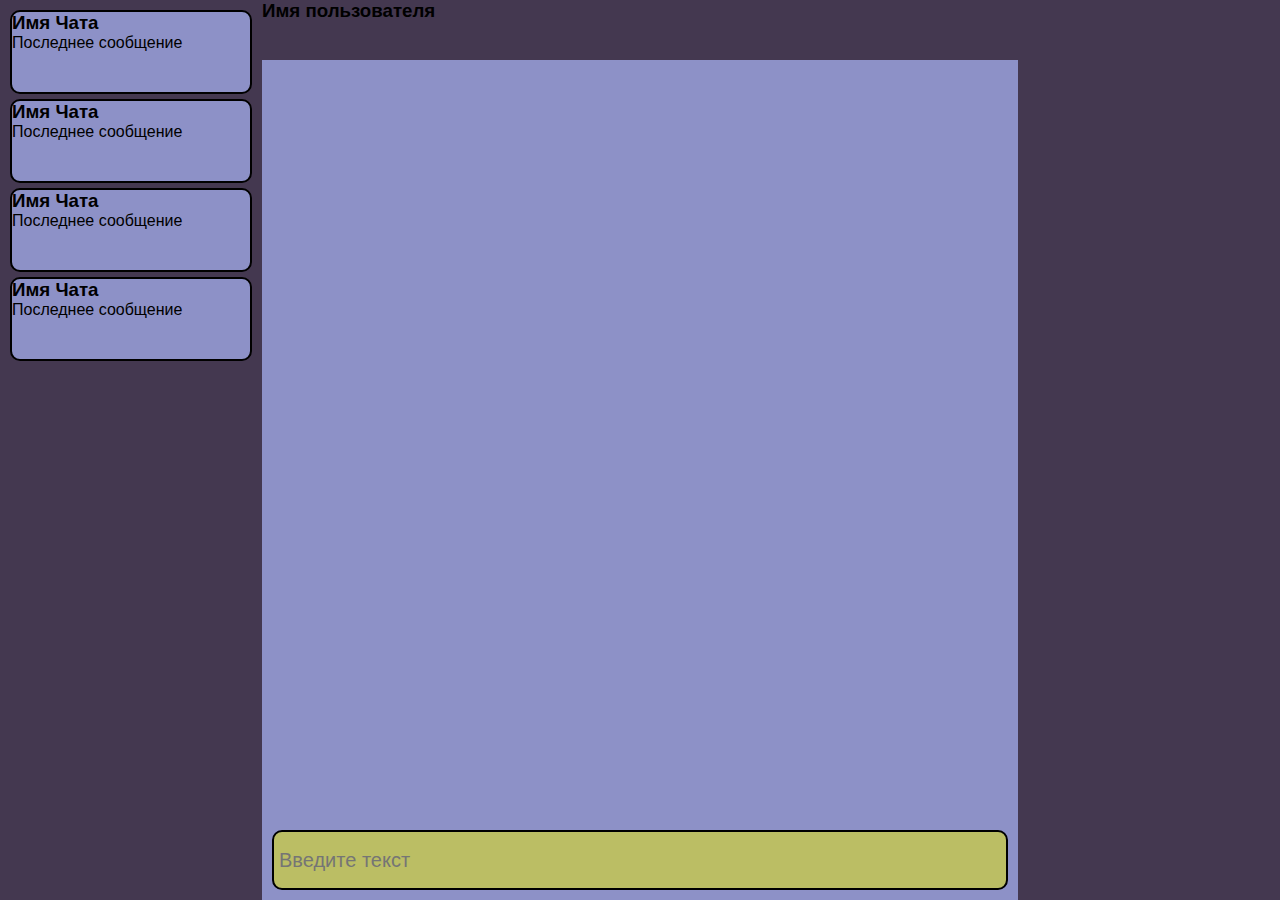
==== index.html @ 7dc02a40 "front" ====
<!DOCTYPE html>
<html lang="ru">
<head>
    <meta charset="UTF-8">
    <meta name="viewport" content="width=device-width, initial-scale=1.0">
    <link rel="stylesheet" type="text/css" href="style/style.css">
    <title>Messanger</title>
    
</head>
<body>
    <div class="messanger">
        <div class="chat-list">
            <div class="chat-short">
                <h3>Имя Чата</h3>
                <t>Последнее сообщение</t>
            </div>
            <div class="chat-short">
                <h3>Имя Чата</h3>
                <t>Последнее сообщение</t>
            </div>
            <div class="chat-short">
                <h3>Имя Чата</h3>
                <t>Последнее сообщение</t>
            </div>
            <div class="chat-short">
                <h3>Имя Чата</h3>
                <t>Последнее сообщение</t>
            </div>
            
        </div>


        <div class="message-container">
            <div class="center-content">
                <div class="message-content-block">
                    <div class="user-name">
                        <h3>Имя пользователя</h3>
                    </div>
                    <div class="input-container">
                        <input class="input-message" type="text" placeholder="Введите текст">
                    </div>
                </div>
            </div>
        </div>


        <div class="right-panel">
        </div>
    </div>
</body>




<!-- <script src="components/scripts.js"></script> -->
</html>
---- style/style.css ----
body{
    margin: 0px;    
    font-family: Arial, sans-serif;
}

h3{
    margin: 0px;
}

h1{
    margin: 0px;
    font-weight: bold;
}

em {
    font-style: italic;
}

p {
    font-size: 16px;
}

.messanger {
    display: flex; /* Используем Flexbox */
    justify-content: space-between; /* Распределяем пространство между элементами */
    height: 100vh; /* Задаем высоту на весь экран */
}

.chat-list {
    width: 20%; /* Ширина левой панели */
    background-color: #443850;
    padding: 5px; /* Отступы */
}

.chat-short{
    background-color: #8D91C7;
    height: 80px;
    margin: 5px;
    border-radius: 10px; /* Закругление краев */
    border: 2px solid #000; /* Обводка черного цвета толщиной 2 пикселя */
}

.right-panel {
    width: 20%; /* Ширина правой панели */
    background-color: #443850; /* Цвет фона для наглядности */
    padding: 5px; /* Отступы */
}

.message-container {
    width: 60%; /* Width of the central panel */
    background-color: #8D91C7; /* Background color */
    position: relative; /* Relative positioning for child elements */
    height: 100vh; /* Set a height for the container */
}

.user-name{
    height: 60px;
    background-color: #443850; 
    width: 100%;
    position: relative;
}

.input-message{
    width: calc(100% - 20px); /* Full width minus padding */
    height: 60px;
    border-radius: 10px; /* Закругление краев */
    border: 2px solid #000; /* Обводка черного цвета толщиной 2 пикселя */
    background-color: #BBBE64; /* Background color */
    position: absolute; /* Keep absolute positioning */
    bottom: 10px; /* Position it 10px from the bottom */
    left: 10px; /* Position it 10px from the left */
    padding: 5px; /* Add padding for better appearance */
    box-sizing: border-box; /* Include padding in width calculation */
    font-size: 20px;
}
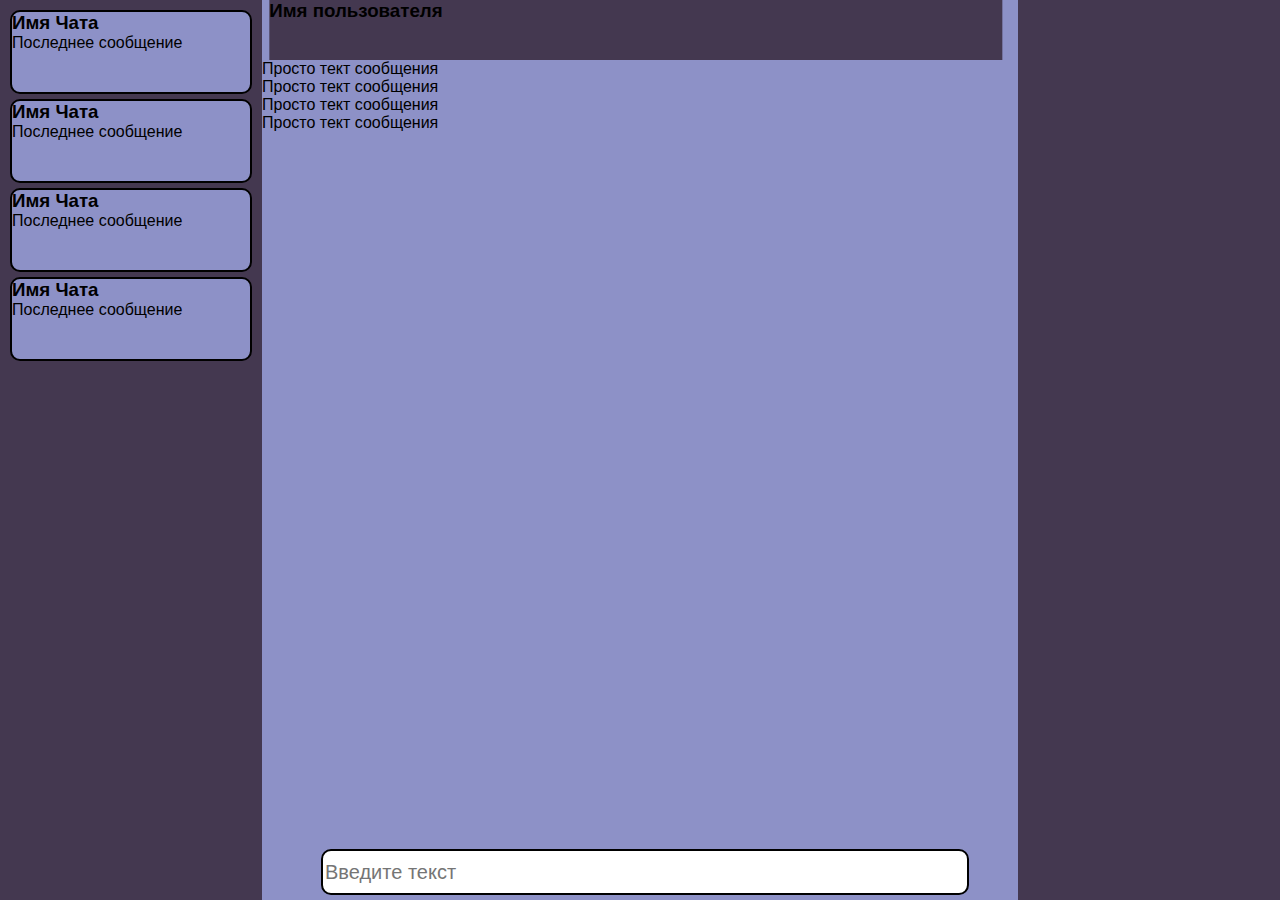
==== commit a8d6eac8: "test fix" ====
--- a/index.html
+++ b/index.html
@@ -33,13 +33,34 @@
         <div class="message-container">
             <div class="center-content">
                 <div class="message-content-block">
-                    <div class="user-name">
-                        <h3>Имя пользователя</h3>
+
+                    <div class="user-name-container">
+                        <div class="user-name">
+                            <div class="icon-user">
+                            </div>
+                            <h3>Имя пользователя</h3>
+                        </div>
                     </div>
+                    
+                    <div class="one-message">
+                        <p>Просто тект сообщения</p>
+                    </div>
+                    <div class="one-message">
+                        <p>Просто тект сообщения</p>
+                    </div>
+                    <div class="one-message">
+                        <p>Просто тект сообщения</p>
+                    </div>
+                    <div class="one-message">
+                        <p>Просто тект сообщения</p>
+                    </div>
+
+
                     <div class="input-container">
                         <input class="input-message" type="text" placeholder="Введите текст">
                     </div>
                 </div>
+
             </div>
         </div>
 
--- a/style/style.css
+++ b/style/style.css
@@ -17,6 +17,7 @@
 }
 
 p {
+    margin: 0px;
     font-size: 16px;
 }
 
@@ -49,27 +50,44 @@
 .message-container {
     width: 60%; /* Width of the central panel */
     background-color: #8D91C7; /* Background color */
-    position: relative; /* Relative positioning for child elements */
-    height: 100vh; /* Set a height for the container */
+  
 }
 
-.user-name{
-    height: 60px;
-    background-color: #443850; 
-    width: 100%;
-    position: relative;
+.message-container {
+    display: flex;
+    flex-direction: column;
+    height: 100vh; /* Задаем высоту родительского контейнера */
 }
 
-.input-message{
-    width: calc(100% - 20px); /* Full width minus padding */
+.user-name-container {
     height: 60px;
+    background-color: #443850;
+    bottom: -1;
+
+    transform: translateX(1%); /* Сдвигаем на половину ширины элемента влево для центрирования */
+    width: 97%; /* Занимает 50% ширины экрана */
+}
+
+.one-message {
+    flex-grow: 1; /* Занимает оставшееся пространство между user-name-container и input-container */
+}
+
+.input-message {
+    font-size: 20px; /* Укажите желаемый размер шрифта */
+    height: 40px;
+    background-color: #8D91C7;
+    margin: 5px;
+    border-radius: 10px; /* Укажите радиус закругления */
+    background-color: #8D91C7;
+    margin: 5px;
     border-radius: 10px; /* Закругление краев */
     border: 2px solid #000; /* Обводка черного цвета толщиной 2 пикселя */
-    background-color: #BBBE64; /* Background color */
-    position: absolute; /* Keep absolute positioning */
-    bottom: 10px; /* Position it 10px from the bottom */
-    left: 10px; /* Position it 10px from the left */
-    padding: 5px; /* Add padding for better appearance */
-    box-sizing: border-box; /* Include padding in width calculation */
-    font-size: 20px;
-}+
+    bottom: 0; /* Устанавливаем его внизу */
+    position: fixed; /* Фиксируем контейнер внизу экрана */
+    left: 50%; /* Сдвигаем влево на 50% от ширины экрана */
+    transform: translateX(-50%); /* Сдвигаем на половину ширины элемента влево для центрирования */
+    width: 50%; /* Занимает 50% ширины экрана */
+    background-color: white; /* Фон для лучшей видимости */
+}
+
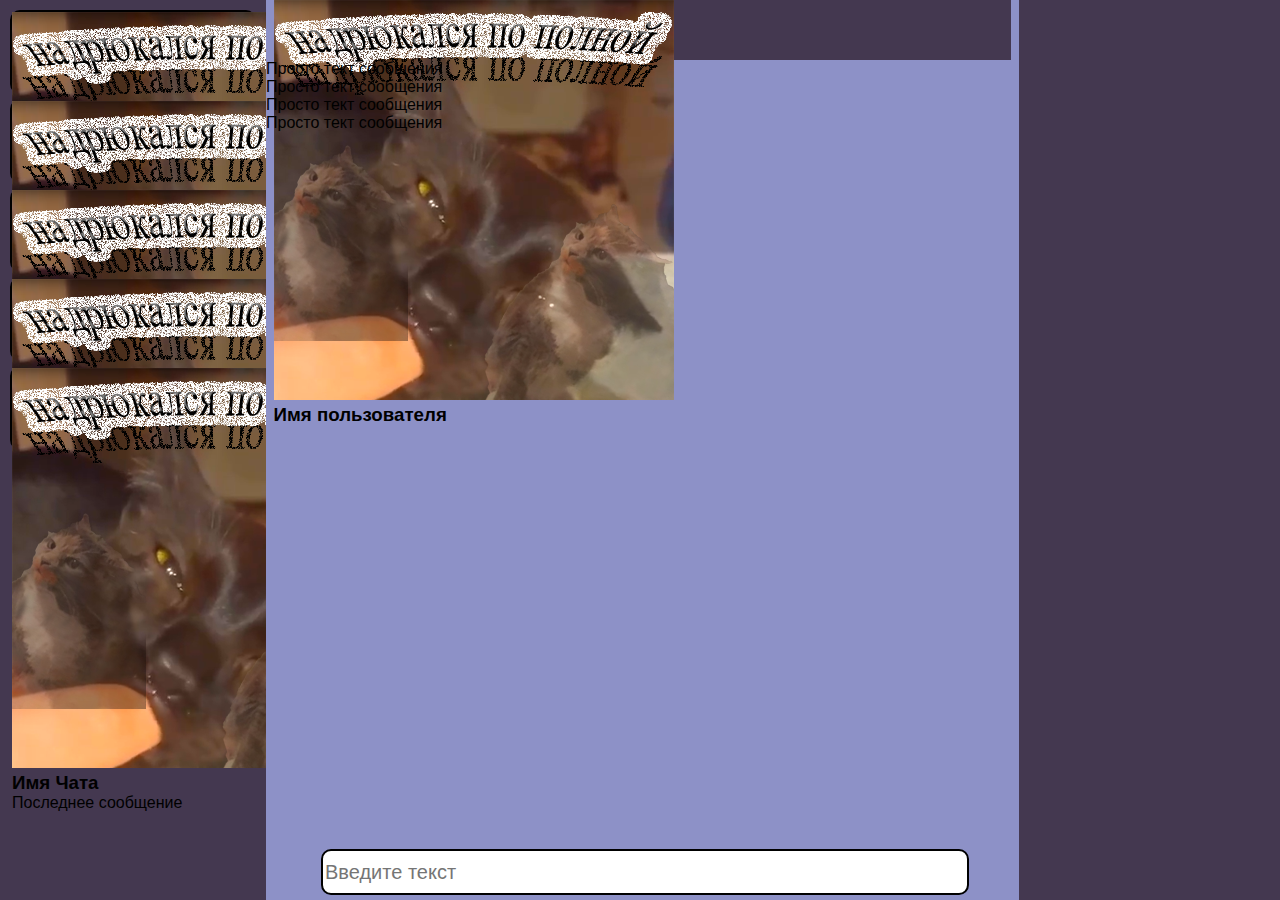
==== commit 20de8845: "aded left panel" ====
--- a/index.html
+++ b/index.html
@@ -11,22 +11,40 @@
     <div class="messanger">
         <div class="chat-list">
             <div class="chat-short">
+                <img class="icon-user"  src="sourse/img/-1.png" alt="User-logo">
+                <div class="short-chat-info">
                 <h3>Имя Чата</h3>
                 <t>Последнее сообщение</t>
+                </div>
             </div>
             <div class="chat-short">
+                <img class="icon-user"  src="sourse/img/-1.png" alt="User-logo">
+                <div class="short-chat-info">
                 <h3>Имя Чата</h3>
                 <t>Последнее сообщение</t>
+                </div>
             </div>
             <div class="chat-short">
+                <img class="icon-user"  src="sourse/img/-1.png" alt="User-logo">
+                <div class="short-chat-info">
                 <h3>Имя Чата</h3>
                 <t>Последнее сообщение</t>
+                </div>
             </div>
             <div class="chat-short">
+                <img class="icon-user"  src="sourse/img/-1.png" alt="User-logo">
+                <div class="short-chat-info">
                 <h3>Имя Чата</h3>
                 <t>Последнее сообщение</t>
+                </div>
             </div>
-            
+            <div class="chat-short">
+                <img class="icon-user"  src="sourse/img/-1.png" alt="User-logo">
+                <div class="short-chat-info">
+                <h3>Имя Чата</h3>
+                <t>Последнее сообщение</t>
+                </div>
+            </div>
         </div>
 
 
@@ -36,7 +54,8 @@
 
                     <div class="user-name-container">
                         <div class="user-name">
-                            <div class="icon-user">
+                            <div class="icon">
+                                <img class="icon-user"  src="sourse/img/-1.png" alt="User-logo">
                             </div>
                             <h3>Имя пользователя</h3>
                         </div>
--- a/style/style.css
+++ b/style/style.css
@@ -62,10 +62,9 @@
 .user-name-container {
     height: 60px;
     background-color: #443850;
-    bottom: -1;
 
-    transform: translateX(1%); /* Сдвигаем на половину ширины элемента влево для центрирования */
-    width: 97%; /* Занимает 50% ширины экрана */
+    margin-right: 1%;
+    margin-left: 1%;
 }
 
 .one-message {
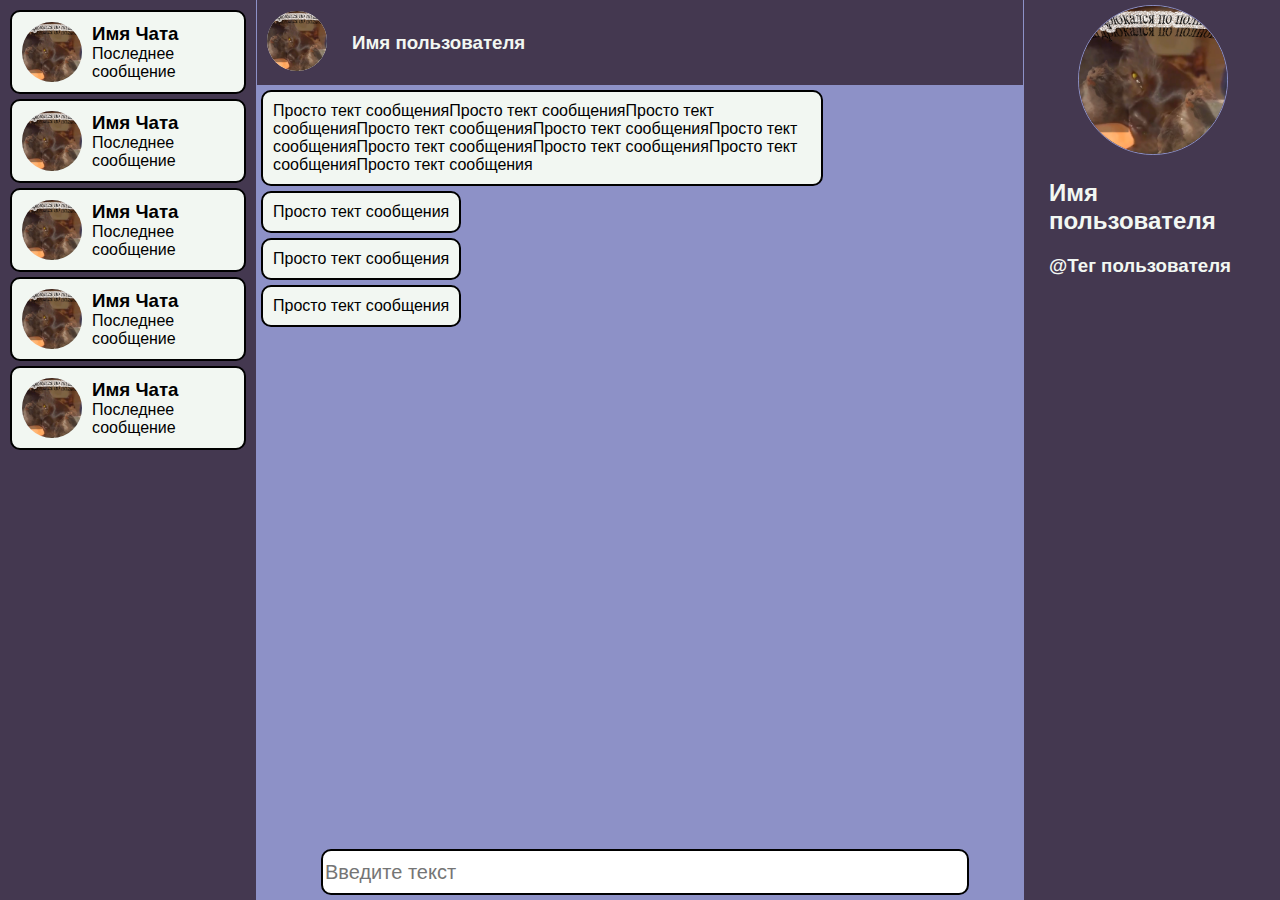
==== commit 625d1aae: "finish work toy" ====
--- a/index.html
+++ b/index.html
@@ -62,7 +62,7 @@
                     </div>
                     
                     <div class="one-message">
-                        <p>Просто тект сообщения</p>
+                        <p>Просто тект сообщенияПросто тект сообщенияПросто тект сообщенияПросто тект сообщенияПросто тект сообщенияПросто тект сообщенияПросто тект сообщенияПросто тект сообщенияПросто тект сообщенияПросто тект сообщения</p>
                     </div>
                     <div class="one-message">
                         <p>Просто тект сообщения</p>
@@ -85,6 +85,11 @@
 
 
         <div class="right-panel">
+            <div class="right-panel-icon">
+                <img class="right-panel-icon-user"  src="sourse/img/-1.png" alt="User-logo">
+            </div>
+            <h2>Имя пользователя</h2>
+            <h3>@Тег пользователя</h3>
         </div>
     </div>
 </body>
--- a/style/style.css
+++ b/style/style.css
@@ -1,3 +1,8 @@
+@import "user-name.css";
+@import "message-container.css";
+@import "left-panel.css";
+@import "right-panel.css";
+
 body{
     margin: 0px;    
     font-family: Arial, sans-serif;
@@ -27,66 +32,11 @@
     height: 100vh; /* Задаем высоту на весь экран */
 }
 
-.chat-list {
-    width: 20%; /* Ширина левой панели */
-    background-color: #443850;
-    padding: 5px; /* Отступы */
-}
 
-.chat-short{
-    background-color: #8D91C7;
-    height: 80px;
-    margin: 5px;
-    border-radius: 10px; /* Закругление краев */
-    border: 2px solid #000; /* Обводка черного цвета толщиной 2 пикселя */
-}
 
-.right-panel {
-    width: 20%; /* Ширина правой панели */
-    background-color: #443850; /* Цвет фона для наглядности */
-    padding: 5px; /* Отступы */
-}
 
-.message-container {
-    width: 60%; /* Width of the central panel */
-    background-color: #8D91C7; /* Background color */
-  
-}
 
-.message-container {
-    display: flex;
-    flex-direction: column;
-    height: 100vh; /* Задаем высоту родительского контейнера */
-}
 
-.user-name-container {
-    height: 60px;
-    background-color: #443850;
 
-    margin-right: 1%;
-    margin-left: 1%;
-}
 
-.one-message {
-    flex-grow: 1; /* Занимает оставшееся пространство между user-name-container и input-container */
-}
 
-.input-message {
-    font-size: 20px; /* Укажите желаемый размер шрифта */
-    height: 40px;
-    background-color: #8D91C7;
-    margin: 5px;
-    border-radius: 10px; /* Укажите радиус закругления */
-    background-color: #8D91C7;
-    margin: 5px;
-    border-radius: 10px; /* Закругление краев */
-    border: 2px solid #000; /* Обводка черного цвета толщиной 2 пикселя */
-
-    bottom: 0; /* Устанавливаем его внизу */
-    position: fixed; /* Фиксируем контейнер внизу экрана */
-    left: 50%; /* Сдвигаем влево на 50% от ширины экрана */
-    transform: translateX(-50%); /* Сдвигаем на половину ширины элемента влево для центрирования */
-    width: 50%; /* Занимает 50% ширины экрана */
-    background-color: white; /* Фон для лучшей видимости */
-}
-
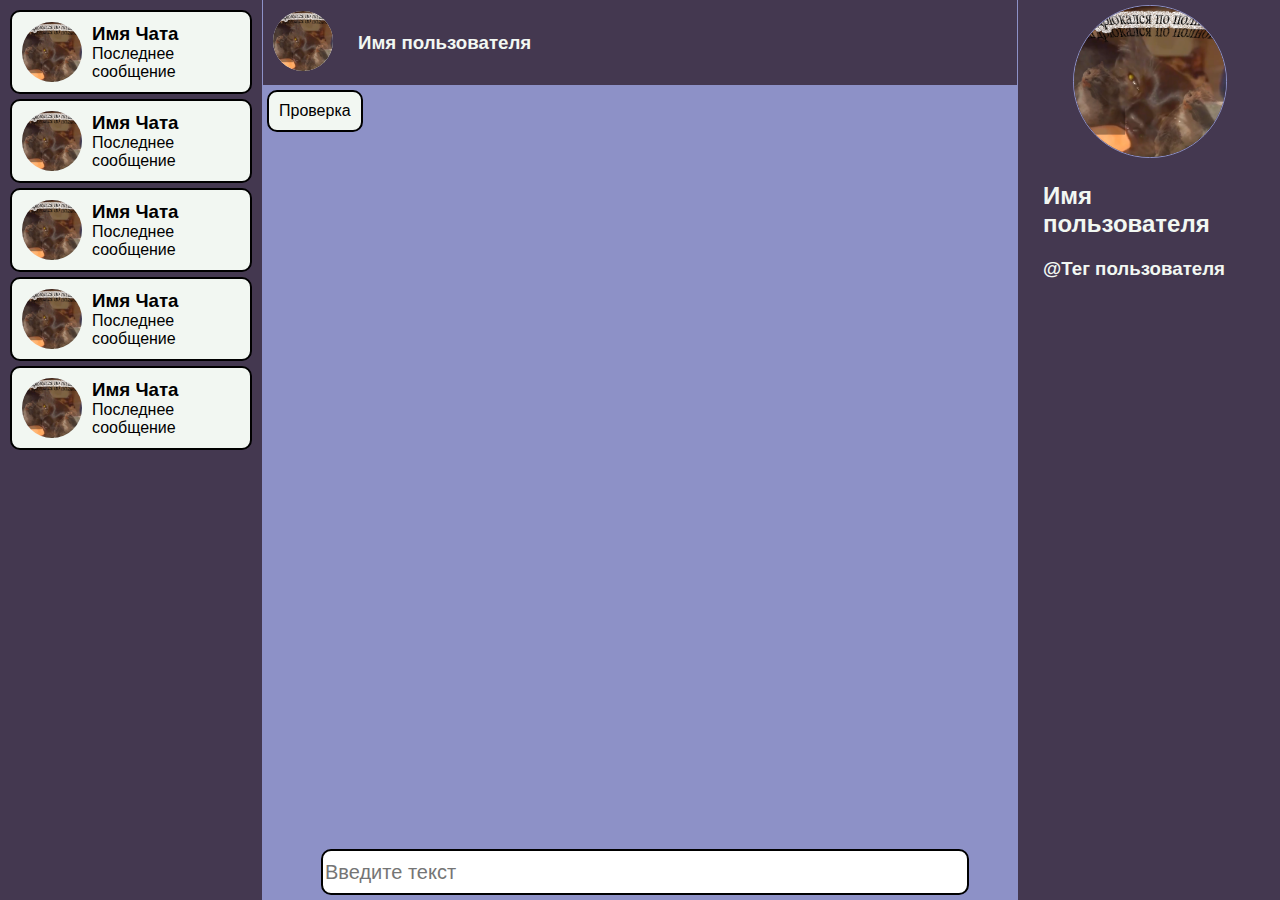
==== commit 44c8eccc: "aded components + node.js server" ====
--- a/index.html
+++ b/index.html
@@ -50,30 +50,7 @@
 
         <div class="message-container">
             <div class="center-content">
-                <div class="message-content-block">
-
-                    <div class="user-name-container">
-                        <div class="user-name">
-                            <div class="icon">
-                                <img class="icon-user"  src="sourse/img/-1.png" alt="User-logo">
-                            </div>
-                            <h3>Имя пользователя</h3>
-                        </div>
-                    </div>
-                    
-                    <div class="one-message">
-                        <p>Просто тект сообщенияПросто тект сообщенияПросто тект сообщенияПросто тект сообщенияПросто тект сообщенияПросто тект сообщенияПросто тект сообщенияПросто тект сообщенияПросто тект сообщенияПросто тект сообщения</p>
-                    </div>
-                    <div class="one-message">
-                        <p>Просто тект сообщения</p>
-                    </div>
-                    <div class="one-message">
-                        <p>Просто тект сообщения</p>
-                    </div>
-                    <div class="one-message">
-                        <p>Просто тект сообщения</p>
-                    </div>
-
+                <div id="message-content-block" class="message-content-block">
 
                     <div class="input-container">
                         <input class="input-message" type="text" placeholder="Введите текст">
@@ -96,6 +73,5 @@
 
 
 
-
-<!-- <script src="components/scripts.js"></script> -->
+<script type="module" src="components/main.js"></script>
 </html>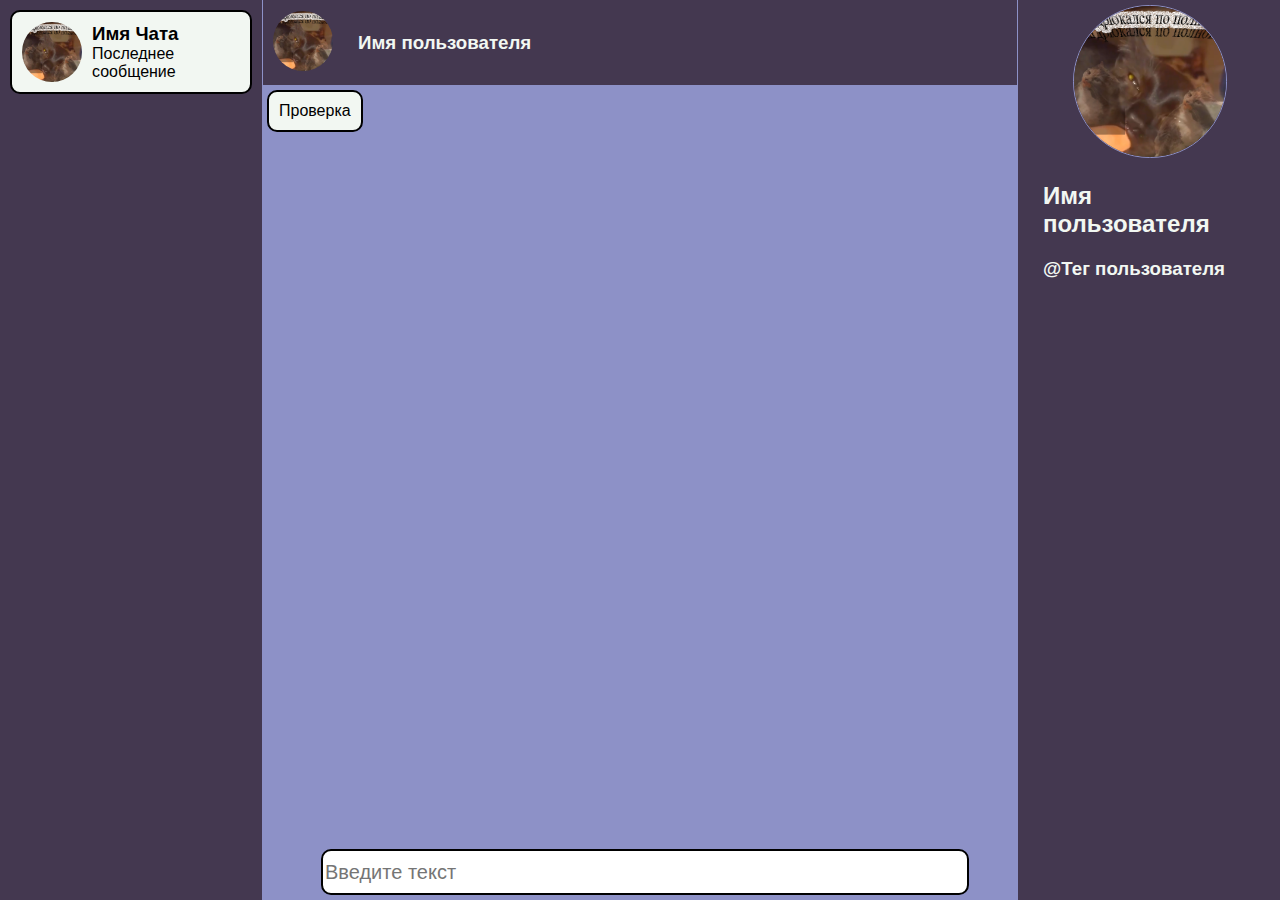
==== commit 1939a388: "added left panel" ====
--- a/index.html
+++ b/index.html
@@ -4,50 +4,10 @@
     <meta charset="UTF-8">
     <meta name="viewport" content="width=device-width, initial-scale=1.0">
     <link rel="stylesheet" type="text/css" href="style/style.css">
-    <title>Messanger</title>
-    
+    <title>Messanger</title>   
 </head>
 <body>
     <div class="messanger">
-        <div class="chat-list">
-            <div class="chat-short">
-                <img class="icon-user"  src="sourse/img/-1.png" alt="User-logo">
-                <div class="short-chat-info">
-                <h3>Имя Чата</h3>
-                <t>Последнее сообщение</t>
-                </div>
-            </div>
-            <div class="chat-short">
-                <img class="icon-user"  src="sourse/img/-1.png" alt="User-logo">
-                <div class="short-chat-info">
-                <h3>Имя Чата</h3>
-                <t>Последнее сообщение</t>
-                </div>
-            </div>
-            <div class="chat-short">
-                <img class="icon-user"  src="sourse/img/-1.png" alt="User-logo">
-                <div class="short-chat-info">
-                <h3>Имя Чата</h3>
-                <t>Последнее сообщение</t>
-                </div>
-            </div>
-            <div class="chat-short">
-                <img class="icon-user"  src="sourse/img/-1.png" alt="User-logo">
-                <div class="short-chat-info">
-                <h3>Имя Чата</h3>
-                <t>Последнее сообщение</t>
-                </div>
-            </div>
-            <div class="chat-short">
-                <img class="icon-user"  src="sourse/img/-1.png" alt="User-logo">
-                <div class="short-chat-info">
-                <h3>Имя Чата</h3>
-                <t>Последнее сообщение</t>
-                </div>
-            </div>
-        </div>
-
-
         <div class="message-container">
             <div class="center-content">
                 <div id="message-content-block" class="message-content-block">
@@ -59,8 +19,6 @@
 
             </div>
         </div>
-
-
         <div class="right-panel">
             <div class="right-panel-icon">
                 <img class="right-panel-icon-user"  src="sourse/img/-1.png" alt="User-logo">
@@ -70,8 +28,5 @@
         </div>
     </div>
 </body>
-
-
-
 <script type="module" src="components/main.js"></script>
 </html>--- a/style/style.css
+++ b/style/style.css
@@ -1,7 +1,9 @@
 @import "user-name.css";
 @import "message-container.css";
-@import "left-panel.css";
+@import "../components/leftPanelComponent/left-panel.css";
 @import "right-panel.css";
+@import "../components/oneMessageComponent/oneMessge.css";
+@import "../components/userNameComponent/userName.css";
 
 body{
     margin: 0px;    
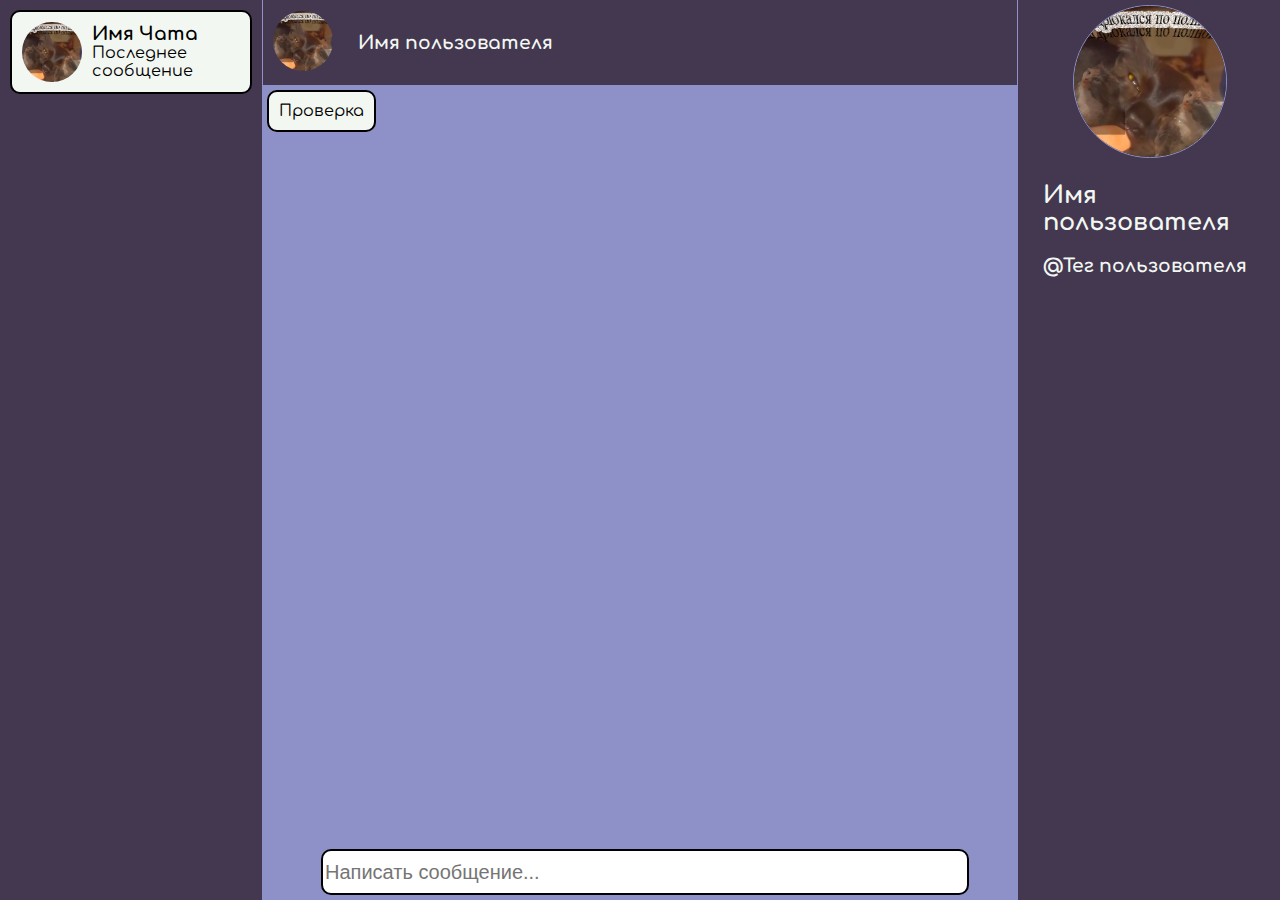
==== commit 53ef0ce4: "added redistration" ====
--- a/index.html
+++ b/index.html
@@ -4,6 +4,7 @@
     <meta charset="UTF-8">
     <meta name="viewport" content="width=device-width, initial-scale=1.0">
     <link rel="stylesheet" type="text/css" href="style/style.css">
+    <link rel="stylesheet" href="https://fonts.googleapis.com/css2?family=Comfortaa:wght@300&display=swap">
     <title>Messanger</title>   
 </head>
 <body>
@@ -11,20 +12,9 @@
         <div class="message-container">
             <div class="center-content">
                 <div id="message-content-block" class="message-content-block">
-
-                    <div class="input-container">
-                        <input class="input-message" type="text" placeholder="Введите текст">
-                    </div>
                 </div>
 
             </div>
-        </div>
-        <div class="right-panel">
-            <div class="right-panel-icon">
-                <img class="right-panel-icon-user"  src="sourse/img/-1.png" alt="User-logo">
-            </div>
-            <h2>Имя пользователя</h2>
-            <h3>@Тег пользователя</h3>
         </div>
     </div>
 </body>
--- a/style/style.css
+++ b/style/style.css
@@ -1,13 +1,14 @@
 @import "user-name.css";
 @import "message-container.css";
 @import "../components/leftPanelComponent/left-panel.css";
-@import "right-panel.css";
+@import "../components/rigthPanelComponent/rightPanel.css";
 @import "../components/oneMessageComponent/oneMessge.css";
 @import "../components/userNameComponent/userName.css";
+@import "../components/inpuMessageComponent/inputMessage.css";
 
 body{
     margin: 0px;    
-    font-family: Arial, sans-serif;
+    font-family: 'Comfortaa', sans-serif;
 }
 
 h3{
@@ -29,7 +30,7 @@
 }
 
 .messanger {
-    display: flex; /* Используем Flexbox */
+    display: flex; 
     justify-content: space-between; /* Распределяем пространство между элементами */
     height: 100vh; /* Задаем высоту на весь экран */
 }
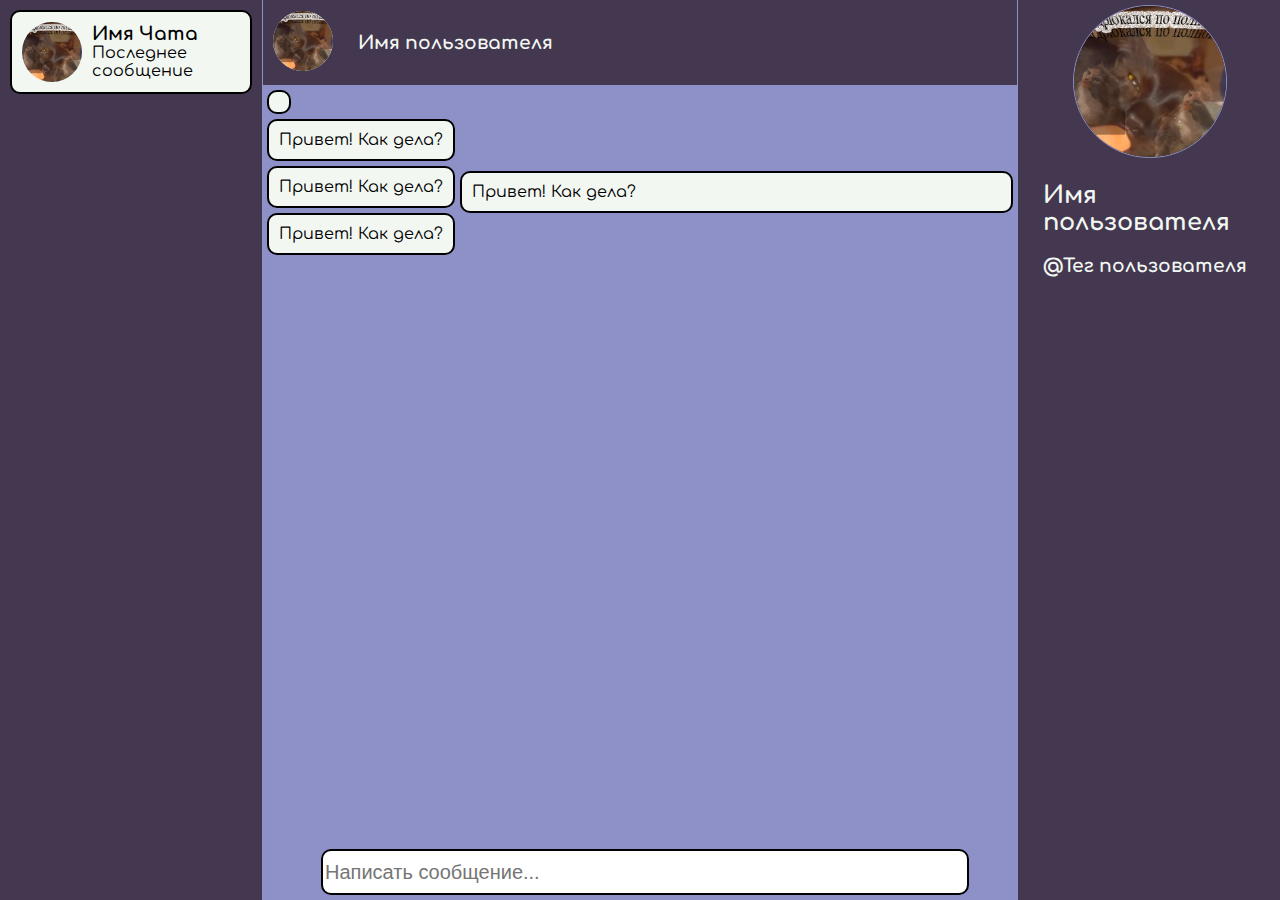
==== commit 95639a85: "aded Message List" ====
--- a/index.html
+++ b/index.html
@@ -12,8 +12,8 @@
         <div class="message-container">
             <div class="center-content">
                 <div id="message-content-block" class="message-content-block">
+
                 </div>
-
             </div>
         </div>
     </div>
--- a/style/style.css
+++ b/style/style.css
@@ -1,5 +1,5 @@
-@import "user-name.css";
 @import "message-container.css";
+@import "../components/userNameComponent/userName.css";
 @import "../components/leftPanelComponent/left-panel.css";
 @import "../components/rigthPanelComponent/rightPanel.css";
 @import "../components/oneMessageComponent/oneMessge.css";
@@ -43,3 +43,4 @@
 
 
 
+
